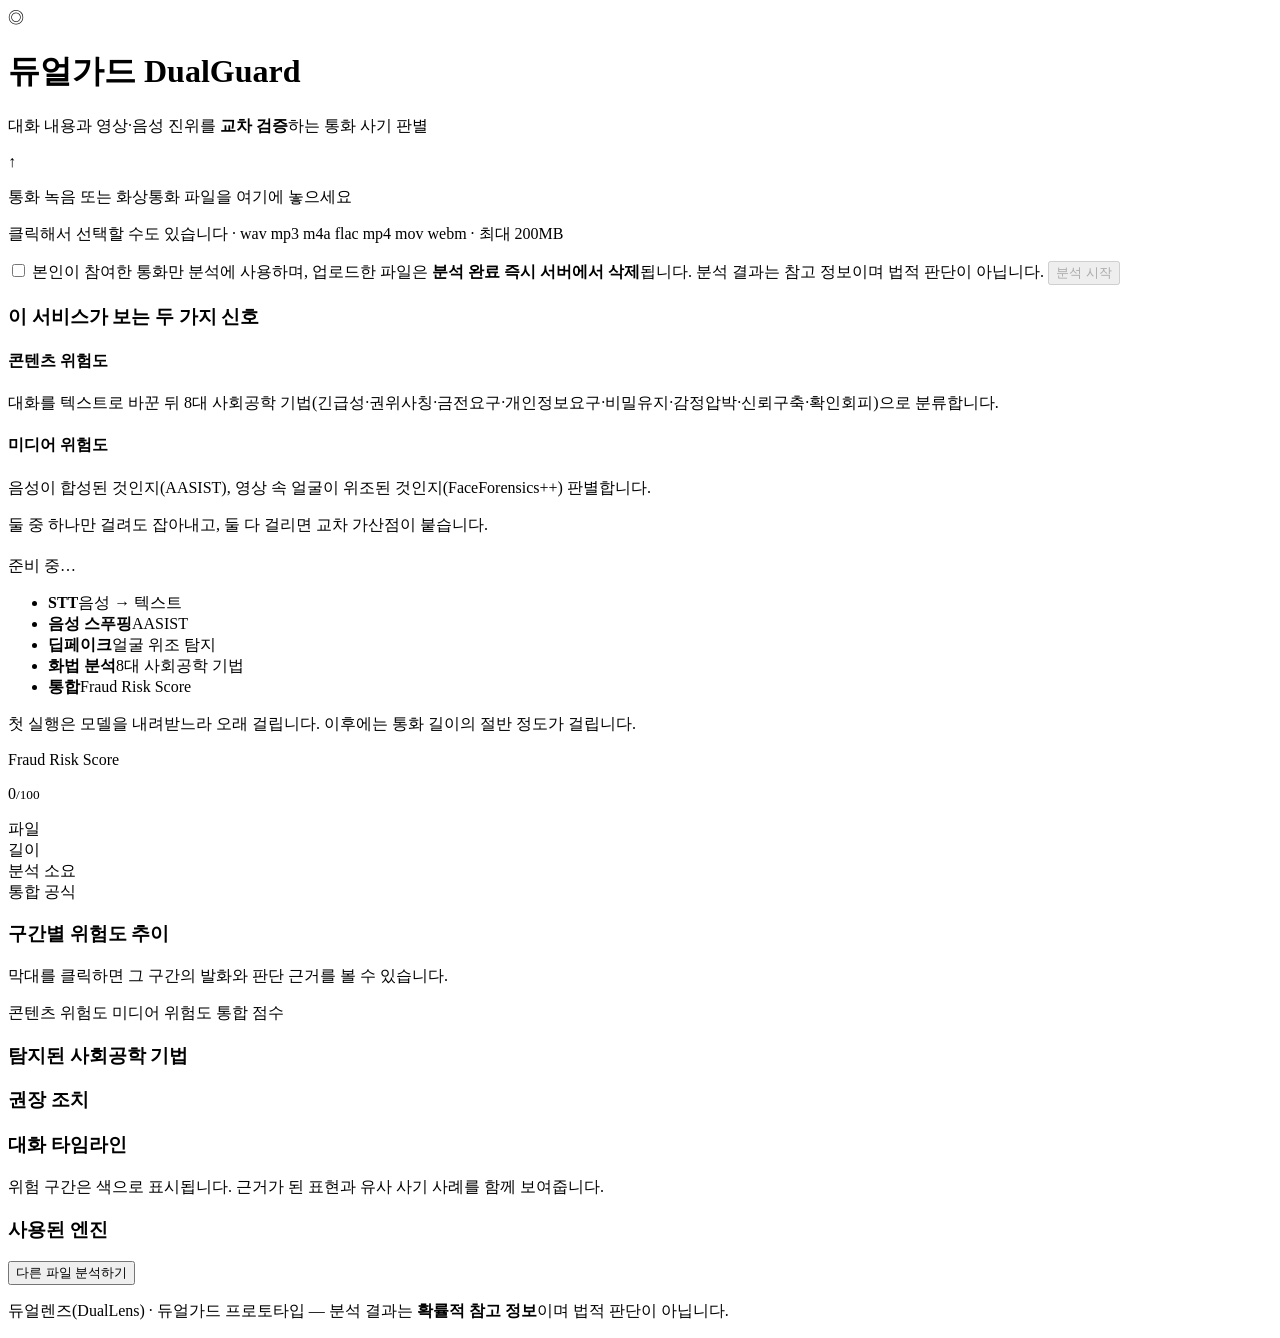
==== web/index.html @ b9dd1fb3 "feat: 전체 파이프라인 완성 — STT/LLM/RAG/백엔드/대시보드/크롬확장 미디어 분석 파트만 있던 저장소에 나머지 전부를 붙여 기획서의 전체 흐름이 끝까지 동작한다: 파일" ====
<!DOCTYPE html>
<html lang="ko">
<head>
<meta charset="utf-8">
<meta name="viewport" content="width=device-width, initial-scale=1">
<title>듀얼가드 — 통화 사기 위험도 분석</title>
<link rel="stylesheet" href="/static/style.css">
</head>
<body>

<header class="topbar">
  <div class="brand">
    <span class="logo">◎</span>
    <div>
      <h1>듀얼가드 <span class="brand-en">DualGuard</span></h1>
      <p class="tagline">대화 내용과 영상·음성 진위를 <strong>교차 검증</strong>하는 통화 사기 판별</p>
    </div>
  </div>
  <div class="engine-status" id="engineStatus" title="엔진 준비 상태"></div>
</header>

<main>

<!-- ① 업로드 화면 -->
<section id="screenUpload" class="screen active">
  <div class="dropzone" id="dropzone" tabindex="0" role="button"
       aria-label="통화 파일 업로드">
    <div class="dz-icon">↑</div>
    <p class="dz-title">통화 녹음 또는 화상통화 파일을 여기에 놓으세요</p>
    <p class="dz-sub">클릭해서 선택할 수도 있습니다 · wav mp3 m4a flac mp4 mov webm · 최대 200MB</p>
    <input type="file" id="fileInput" hidden
           accept=".wav,.mp3,.m4a,.flac,.ogg,.aac,.mp4,.avi,.mov,.mkv,.webm">
  </div>

  <label class="consent">
    <input type="checkbox" id="consent">
    <span>
      본인이 참여한 통화만 분석에 사용하며, 업로드한 파일은 <strong>분석 완료 즉시 서버에서 삭제</strong>됩니다.
      분석 결과는 참고 정보이며 법적 판단이 아닙니다.
    </span>
  </label>

  <button id="startBtn" class="primary" disabled>분석 시작</button>
  <p class="err" id="uploadErr" hidden></p>

  <div class="notice">
    <h3>이 서비스가 보는 두 가지 신호</h3>
    <div class="two-col">
      <div>
        <h4>콘텐츠 위험도</h4>
        <p>대화를 텍스트로 바꾼 뒤 8대 사회공학 기법(긴급성·권위사칭·금전요구·개인정보요구·비밀유지·감정압박·신뢰구축·확인회피)으로 분류합니다.</p>
      </div>
      <div>
        <h4>미디어 위험도</h4>
        <p>음성이 합성된 것인지(AASIST), 영상 속 얼굴이 위조된 것인지(FaceForensics++) 판별합니다.</p>
      </div>
    </div>
    <p class="notice-foot">둘 중 하나만 걸려도 잡아내고, 둘 다 걸리면 교차 가산점이 붙습니다.</p>
  </div>
</section>

<!-- ② 분석 진행 화면 -->
<section id="screenProgress" class="screen">
  <h2 class="progress-file" id="progressFile"></h2>
  <div class="progress-outer"><div class="progress-inner" id="progressBar"></div></div>
  <p class="progress-msg" id="progressMsg">준비 중…</p>
  <ul class="stages" id="stages">
    <li data-stage="stt"><b>STT</b><span>음성 → 텍스트</span></li>
    <li data-stage="audio"><b>음성 스푸핑</b><span>AASIST</span></li>
    <li data-stage="video"><b>딥페이크</b><span>얼굴 위조 탐지</span></li>
    <li data-stage="content"><b>화법 분석</b><span>8대 사회공학 기법</span></li>
    <li data-stage="scoring"><b>통합</b><span>Fraud Risk Score</span></li>
  </ul>
  <p class="hint">첫 실행은 모델을 내려받느라 오래 걸립니다. 이후에는 통화 길이의 절반 정도가 걸립니다.</p>
</section>

<!-- ③ 결과 대시보드 -->
<section id="screenResult" class="screen">
  <div class="verdict" id="verdict">
    <div class="signal" id="signal"><span id="signalDot"></span></div>
    <div class="verdict-text">
      <p class="verdict-label">Fraud Risk Score</p>
      <p class="verdict-score"><span id="scoreValue">0</span><small>/100</small></p>
      <p class="verdict-headline" id="verdictHeadline"></p>
      <p class="verdict-prob" id="verdictProb"></p>
    </div>
    <div class="verdict-meta">
      <dl>
        <dt>파일</dt><dd id="metaFile"></dd>
        <dt>길이</dt><dd id="metaDuration"></dd>
        <dt>분석 소요</dt><dd id="metaElapsed"></dd>
        <dt>통합 공식</dt><dd id="metaStrategy"></dd>
      </dl>
    </div>
  </div>

  <div id="warnings" class="warnings" hidden></div>

  <section class="card">
    <h3>구간별 위험도 추이</h3>
    <p class="card-sub">막대를 클릭하면 그 구간의 발화와 판단 근거를 볼 수 있습니다.</p>
    <div id="chart" class="chart"></div>
    <div class="legend">
      <span><i class="sw content"></i>콘텐츠 위험도</span>
      <span><i class="sw media"></i>미디어 위험도</span>
      <span><i class="sw frs"></i>통합 점수</span>
    </div>
  </section>

  <div class="grid2">
    <section class="card">
      <h3>탐지된 사회공학 기법</h3>
      <div id="categories" class="categories"></div>
    </section>
    <section class="card">
      <h3>권장 조치</h3>
      <ol id="actions" class="actions"></ol>
      <div id="actionLinks" class="action-links"></div>
    </section>
  </div>

  <section class="card">
    <h3>대화 타임라인</h3>
    <p class="card-sub">위험 구간은 색으로 표시됩니다. 근거가 된 표현과 유사 사기 사례를 함께 보여줍니다.</p>
    <div id="timeline" class="timeline"></div>
  </section>

  <section class="card engines-card">
    <h3>사용된 엔진</h3>
    <div id="engines" class="engines"></div>
  </section>

  <button id="againBtn" class="ghost">다른 파일 분석하기</button>
</section>

</main>

<footer>
  <p>듀얼렌즈(DualLens) · 듀얼가드 프로토타입 — 분석 결과는 <strong>확률적 참고 정보</strong>이며 법적 판단이 아닙니다.</p>
</footer>

<script src="/static/app.js"></script>
</body>
</html>
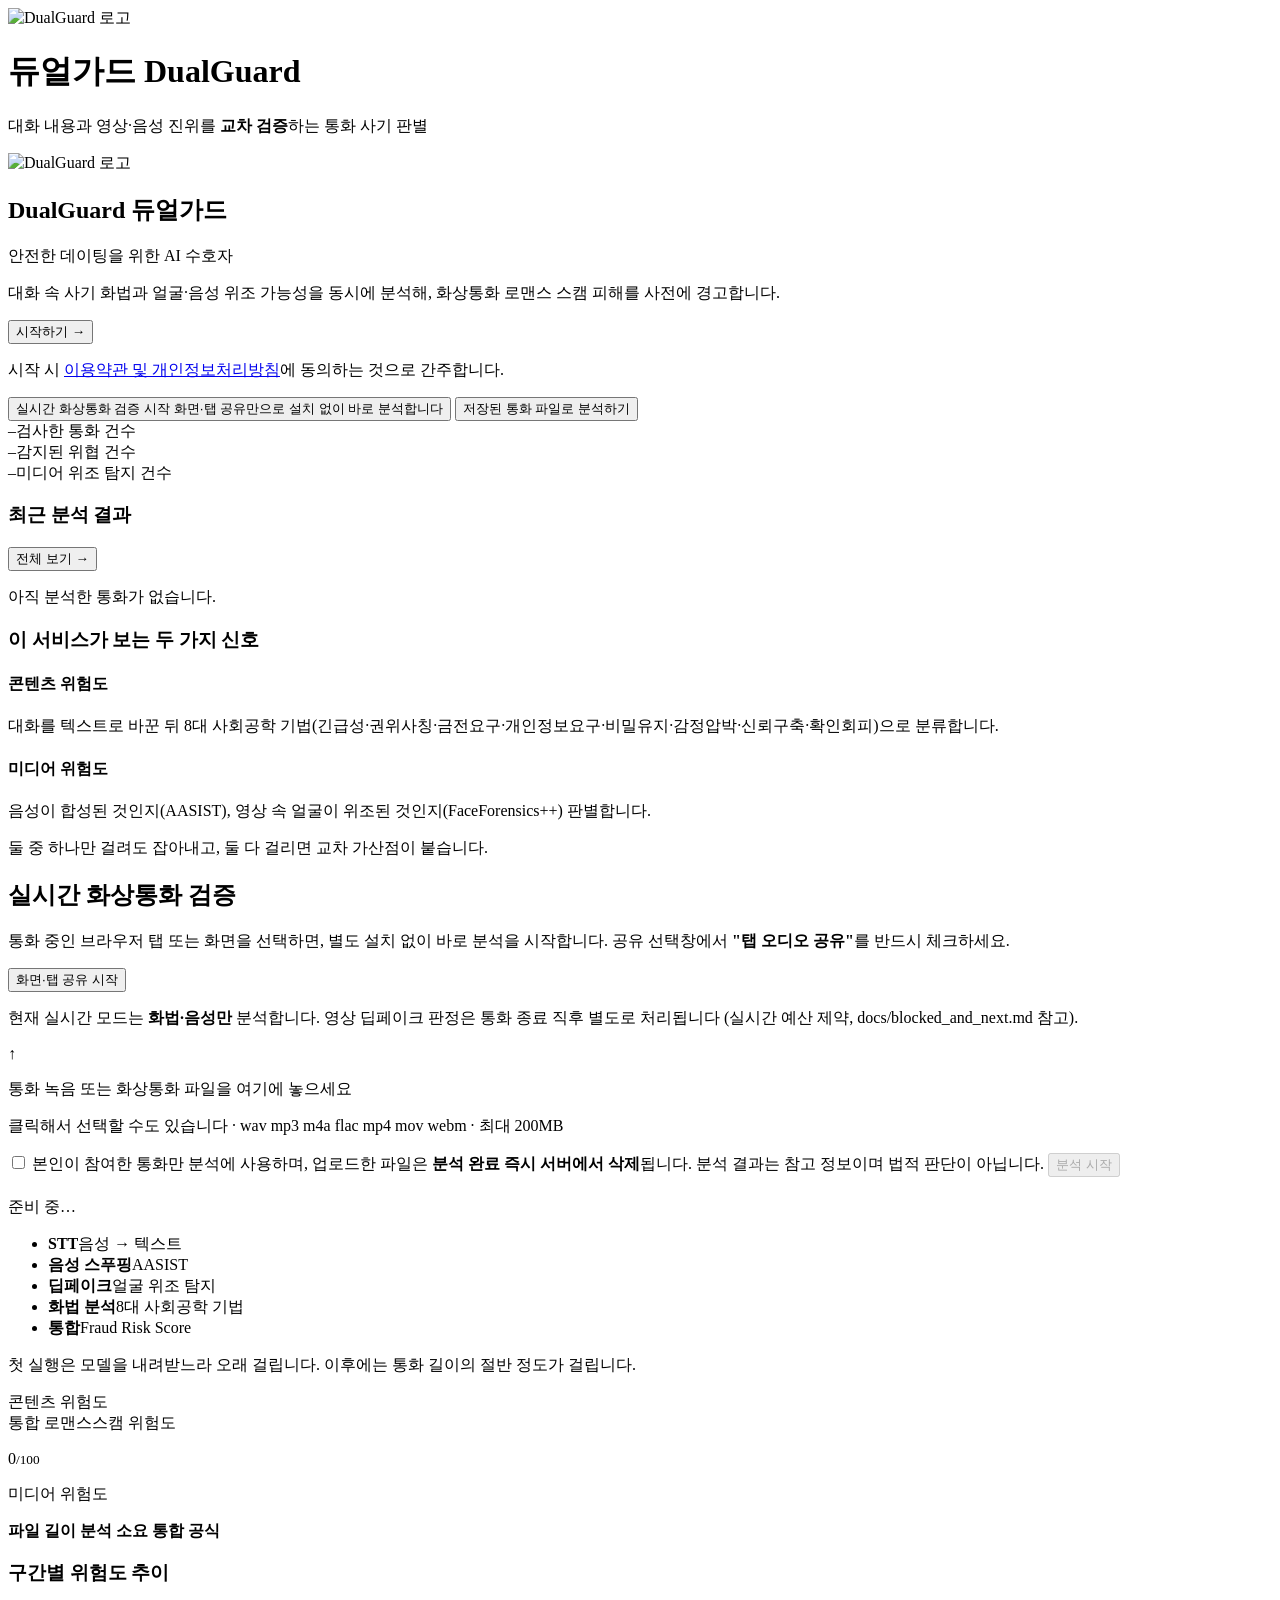
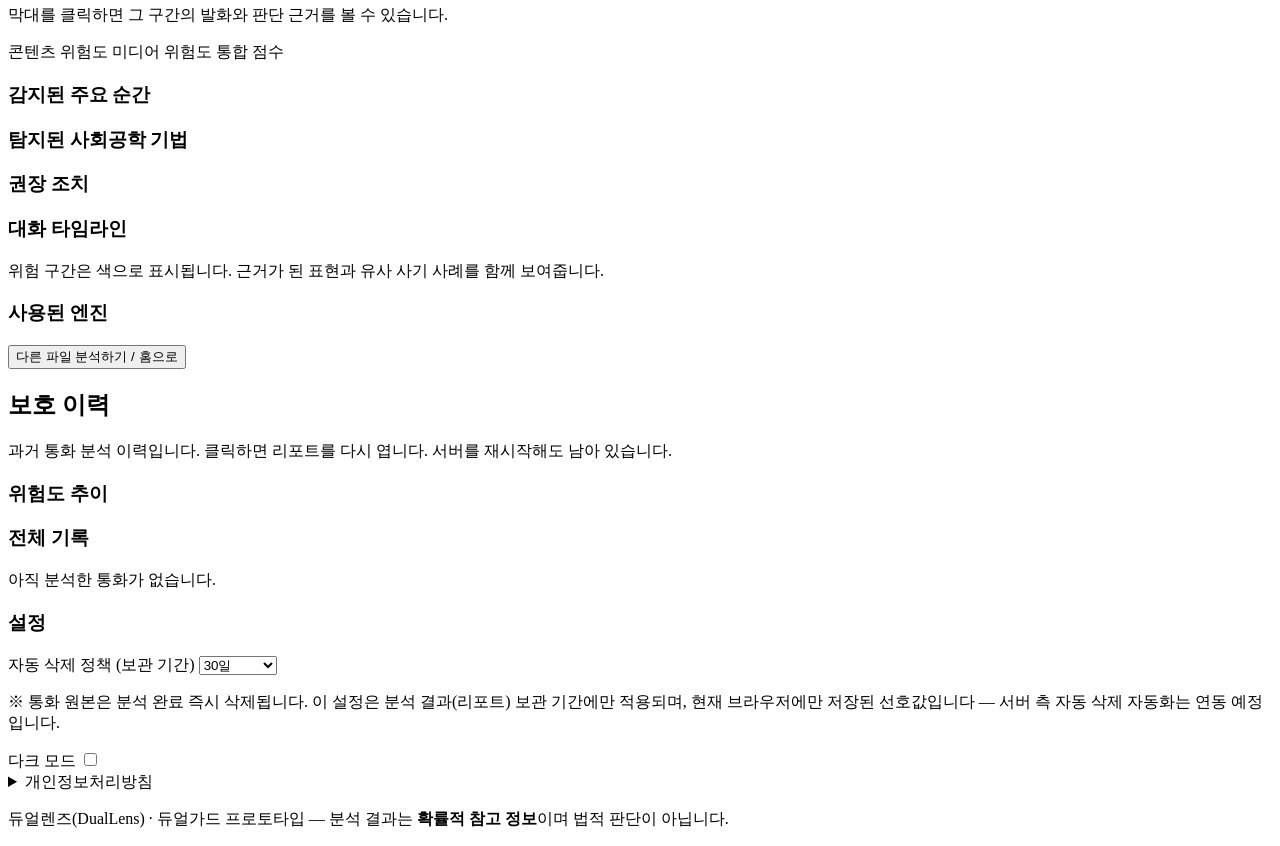
==== commit 81c1b331: "feat: 프론트엔드에 온보딩·홈 대시보드·실시간 모니터링 화면 추가 기존 web/은 업로드→결과 단일 화면뿐이었다. 사용자가 앱을 처음 열었을 때 맥락 없이 업로드부터 시키는 구" ====
--- a/web/index.html
+++ b/web/index.html
@@ -4,25 +4,135 @@
 <meta charset="utf-8">
 <meta name="viewport" content="width=device-width, initial-scale=1">
 <title>듀얼가드 — 통화 사기 위험도 분석</title>
+<link rel="icon" type="image/png" href="/static/assets/favicon.png">
 <link rel="stylesheet" href="/static/style.css">
 </head>
 <body>
 
 <header class="topbar">
-  <div class="brand">
-    <span class="logo">◎</span>
+  <div class="brand" id="brandHome">
+    <img class="brand-logo" src="/static/assets/logo-icon.png" alt="DualGuard 로고">
     <div>
       <h1>듀얼가드 <span class="brand-en">DualGuard</span></h1>
       <p class="tagline">대화 내용과 영상·음성 진위를 <strong>교차 검증</strong>하는 통화 사기 판별</p>
     </div>
   </div>
+  <nav class="topnav" id="topnav" hidden>
+    <button data-nav="home" class="navbtn active">홈</button>
+    <button data-nav="history" class="navbtn">보호 이력</button>
+  </nav>
   <div class="engine-status" id="engineStatus" title="엔진 준비 상태"></div>
 </header>
 
 <main>
 
-<!-- ① 업로드 화면 -->
-<section id="screenUpload" class="screen active">
+<!-- ⓪ 온보딩 -->
+<section id="screenOnboarding" class="screen active onboarding-screen">
+  <div class="onboard">
+    <img class="onboard-logo" src="/static/assets/logo-icon.png" alt="DualGuard 로고">
+    <h2>DualGuard <span class="brand-en">듀얼가드</span></h2>
+    <p class="onboard-slogan">안전한 데이팅을 위한 AI 수호자</p>
+    <p class="onboard-desc">대화 속 사기 화법과 얼굴·음성 위조 가능성을 동시에 분석해,
+      화상통화 로맨스 스캠 피해를 사전에 경고합니다.</p>
+    <button id="onboardStart" class="primary">시작하기 →</button>
+    <p class="onboard-foot">시작 시 <a href="#" id="onboardPolicyLink">이용약관 및 개인정보처리방침</a>에 동의하는 것으로 간주합니다.</p>
+  </div>
+</section>
+
+<!-- ① 홈 대시보드 -->
+<section id="screenHome" class="screen">
+  <button id="ctaRealtime" class="cta-realtime">
+    <span class="cta-title">실시간 화상통화 검증 시작</span>
+    <span class="cta-sub">화면·탭 공유만으로 설치 없이 바로 분석합니다</span>
+  </button>
+  <button id="ctaUpload" class="secondary-cta">저장된 통화 파일로 분석하기</button>
+
+  <div class="stat-row" id="statRow">
+    <div class="stat-card"><span class="stat-num" id="statTotal">–</span><span class="stat-label">검사한 통화 건수</span></div>
+    <div class="stat-card"><span class="stat-num" id="statThreat">–</span><span class="stat-label">감지된 위협 건수</span></div>
+    <div class="stat-card"><span class="stat-num" id="statMedia">–</span><span class="stat-label">미디어 위조 탐지 건수</span></div>
+  </div>
+
+  <section class="card">
+    <div class="card-head-row">
+      <h3>최근 분석 결과</h3>
+      <button class="linklike" data-nav="history">전체 보기 →</button>
+    </div>
+    <div id="recentList" class="history-list"><p class="hist-empty">아직 분석한 통화가 없습니다.</p></div>
+  </section>
+
+  <div class="notice">
+    <h3>이 서비스가 보는 두 가지 신호</h3>
+    <div class="two-col">
+      <div>
+        <h4>콘텐츠 위험도</h4>
+        <p>대화를 텍스트로 바꾼 뒤 8대 사회공학 기법(긴급성·권위사칭·금전요구·개인정보요구·비밀유지·감정압박·신뢰구축·확인회피)으로 분류합니다.</p>
+      </div>
+      <div>
+        <h4>미디어 위험도</h4>
+        <p>음성이 합성된 것인지(AASIST), 영상 속 얼굴이 위조된 것인지(FaceForensics++) 판별합니다.</p>
+      </div>
+    </div>
+    <p class="notice-foot">둘 중 하나만 걸려도 잡아내고, 둘 다 걸리면 교차 가산점이 붙습니다.</p>
+  </div>
+</section>
+
+<!-- ② 실시간 모니터링 오버레이 -->
+<section id="screenRealtime" class="screen">
+  <div id="rtSetup" class="rt-setup">
+    <h2>실시간 화상통화 검증</h2>
+    <p class="card-sub">통화 중인 브라우저 탭 또는 화면을 선택하면, 별도 설치 없이 바로 분석을 시작합니다.
+      공유 선택창에서 <strong>"탭 오디오 공유"</strong>를 반드시 체크하세요.</p>
+    <button id="rtStartBtn" class="primary">화면·탭 공유 시작</button>
+    <p class="err" id="rtErr" hidden></p>
+    <p class="hint">현재 실시간 모드는 <strong>화법·음성만</strong> 분석합니다. 영상 딥페이크 판정은
+      통화 종료 직후 별도로 처리됩니다 (실시간 예산 제약, docs/blocked_and_next.md 참고).</p>
+  </div>
+
+  <div id="rtLive" class="rt-live" hidden>
+    <div class="rt-badge" id="rtBadge">
+      <span class="rt-dot" id="rtDot"></span>
+      <span id="rtBadgeText">듀얼가드 모니터링: 정상</span>
+    </div>
+
+    <!-- 스티치 목업 ② 패널: 대화 패턴(초록) · 미디어 진위(파랑) 엔진 카드 -->
+    <div class="rt-engines">
+      <div class="rt-engine-card content">
+        <div class="rt-engine-head"><b>대화 패턴 분석 (LLM)</b></div>
+        <div class="rt-engine-num" id="rtContent">0</div>
+        <div class="rt-engine-sub">금전 요구 · 긴급성 조성 · 신뢰 유도 감지</div>
+      </div>
+      <div class="rt-engine-card media">
+        <div class="rt-engine-head"><b>미디어 진위 분석 (AASIST)</b></div>
+        <div class="rt-engine-num" id="rtMedia">0</div>
+        <div class="rt-engine-sub">음성 위조 탐지 (영상은 종료 후 분석)</div>
+      </div>
+    </div>
+
+    <div class="rt-overall">
+      <div>
+        <div class="rt-overall-label">통합 위험도</div>
+        <div class="rt-overall-num lv-낮음" id="rtOverall">0</div>
+      </div>
+      <div class="rt-elapsed">경과 <span id="rtElapsed">0:00</span></div>
+    </div>
+
+    <div id="rtWarning" class="rt-warning" hidden>
+      <h3>실시간 위험 감지</h3>
+      <p id="rtWarningReason"></p>
+      <p class="rt-warning-score">통합 위험도 <strong id="rtWarningScore">0</strong>/100</p>
+      <div class="rt-warning-actions">
+        <button id="rtContinueBtn" class="ghost">닫기 (계속 통화)</button>
+        <button id="rtEndBtn" class="danger">안전 종료</button>
+      </div>
+    </div>
+
+    <button id="rtStopBtn" class="ghost rt-stop">모니터링 종료</button>
+  </div>
+</section>
+
+<!-- ③ 업로드 화면 -->
+<section id="screenUpload" class="screen">
   <div class="dropzone" id="dropzone" tabindex="0" role="button"
        aria-label="통화 파일 업로드">
     <div class="dz-icon">↑</div>
@@ -42,27 +152,12 @@
 
   <button id="startBtn" class="primary" disabled>분석 시작</button>
   <p class="err" id="uploadErr" hidden></p>
-
-  <div class="notice">
-    <h3>이 서비스가 보는 두 가지 신호</h3>
-    <div class="two-col">
-      <div>
-        <h4>콘텐츠 위험도</h4>
-        <p>대화를 텍스트로 바꾼 뒤 8대 사회공학 기법(긴급성·권위사칭·금전요구·개인정보요구·비밀유지·감정압박·신뢰구축·확인회피)으로 분류합니다.</p>
-      </div>
-      <div>
-        <h4>미디어 위험도</h4>
-        <p>음성이 합성된 것인지(AASIST), 영상 속 얼굴이 위조된 것인지(FaceForensics++) 판별합니다.</p>
-      </div>
-    </div>
-    <p class="notice-foot">둘 중 하나만 걸려도 잡아내고, 둘 다 걸리면 교차 가산점이 붙습니다.</p>
-  </div>
-</section>
-
-<!-- ② 분석 진행 화면 -->
+</section>
+
+<!-- ④ 분석 진행 화면 -->
 <section id="screenProgress" class="screen">
   <h2 class="progress-file" id="progressFile"></h2>
-  <div class="progress-outer"><div class="progress-inner" id="progressBar"></div></div>
+  <div class="progress-donut" id="progressDonut"></div>
   <p class="progress-msg" id="progressMsg">준비 중…</p>
   <ul class="stages" id="stages">
     <li data-stage="stt"><b>STT</b><span>음성 → 텍스트</span></li>
@@ -74,23 +169,32 @@
   <p class="hint">첫 실행은 모델을 내려받느라 오래 걸립니다. 이후에는 통화 길이의 절반 정도가 걸립니다.</p>
 </section>
 
-<!-- ③ 결과 대시보드 -->
+<!-- ⑤ 분석 리포트 / 상세 리포트 -->
 <section id="screenResult" class="screen">
+  <!-- 스티치 아이템1 목업: 콘텐츠 위험도 도넛 + 미디어 위험도 게이지 + 통합 점수 -->
   <div class="verdict" id="verdict">
-    <div class="signal" id="signal"><span id="signalDot"></span></div>
-    <div class="verdict-text">
-      <p class="verdict-label">Fraud Risk Score</p>
+    <div class="verdict-metric">
+      <div class="verdict-metric-label">콘텐츠 위험도</div>
+      <div id="contentDonut"></div>
+    </div>
+    <div class="verdict-score-big">
+      <div class="verdict-metric-label">통합 로맨스스캠 위험도</div>
       <p class="verdict-score"><span id="scoreValue">0</span><small>/100</small></p>
+      <span class="verdict-badge" id="verdictBadge"></span>
+    </div>
+    <div class="verdict-metric">
+      <div class="verdict-metric-label">미디어 위험도</div>
+      <div id="mediaGauge"></div>
+    </div>
+    <div class="verdict-foot">
       <p class="verdict-headline" id="verdictHeadline"></p>
       <p class="verdict-prob" id="verdictProb"></p>
-    </div>
-    <div class="verdict-meta">
-      <dl>
-        <dt>파일</dt><dd id="metaFile"></dd>
-        <dt>길이</dt><dd id="metaDuration"></dd>
-        <dt>분석 소요</dt><dd id="metaElapsed"></dd>
-        <dt>통합 공식</dt><dd id="metaStrategy"></dd>
-      </dl>
+      <div class="verdict-meta">
+        <span><b>파일</b> <span id="metaFile"></span></span>
+        <span><b>길이</b> <span id="metaDuration"></span></span>
+        <span><b>분석 소요</b> <span id="metaElapsed"></span></span>
+        <span><b>통합 공식</b> <span id="metaStrategy"></span></span>
+      </div>
     </div>
   </div>
 
@@ -107,7 +211,11 @@
     </div>
   </section>
 
-  <div class="grid2">
+  <div class="grid3">
+    <section class="card">
+      <h3>감지된 주요 순간</h3>
+      <ul id="moments" class="moments"></ul>
+    </section>
     <section class="card">
       <h3>탐지된 사회공학 기법</h3>
       <div id="categories" class="categories"></div>
@@ -130,7 +238,50 @@
     <div id="engines" class="engines"></div>
   </section>
 
-  <button id="againBtn" class="ghost">다른 파일 분석하기</button>
+  <button id="againBtn" class="ghost">다른 파일 분석하기 / 홈으로</button>
+</section>
+
+<!-- ⑥ 보호 이력 -->
+<section id="screenHistory" class="screen">
+  <h2>보호 이력</h2>
+  <p class="card-sub">과거 통화 분석 이력입니다. 클릭하면 리포트를 다시 엽니다. 서버를 재시작해도 남아 있습니다.</p>
+
+  <section class="card">
+    <h3>위험도 추이</h3>
+    <div id="historyTrend" class="trend"></div>
+  </section>
+
+  <section class="card">
+    <h3>전체 기록</h3>
+    <div id="historyList" class="history-list"><p class="hist-empty">아직 분석한 통화가 없습니다.</p></div>
+  </section>
+
+  <section class="card">
+    <h3>설정</h3>
+    <div class="settings-row">
+      <label for="retentionPolicy">자동 삭제 정책 (보관 기간)</label>
+      <select id="retentionPolicy">
+        <option value="7">7일</option>
+        <option value="30" selected>30일</option>
+        <option value="90">90일</option>
+        <option value="forever">영구 보관</option>
+      </select>
+    </div>
+    <p class="settings-note">※ 통화 원본은 분석 완료 즉시 삭제됩니다. 이 설정은 분석 결과(리포트) 보관 기간에만 적용되며,
+      현재 브라우저에만 저장된 선호값입니다 — 서버 측 자동 삭제 자동화는 연동 예정입니다.</p>
+
+    <div class="settings-row">
+      <label for="darkModeToggle">다크 모드</label>
+      <input type="checkbox" id="darkModeToggle">
+    </div>
+
+    <details class="privacy-details" id="privacyDetails">
+      <summary>개인정보처리방침</summary>
+      <p>본인이 직접 참여한 통화에서 스스로 화면 공유를 활성화한 경우에만 분석을 시작합니다.
+        음성·영상 원본은 파일로 저장하지 않고 분석 직후 즉시 삭제하며, 위험 점수와 탐지 이벤트 등
+        분석에 필요한 최소한의 정보만 보관합니다. 분석 결과는 참고 정보이며 법적 판단이 아닙니다.</p>
+    </details>
+  </section>
 </section>
 
 </main>
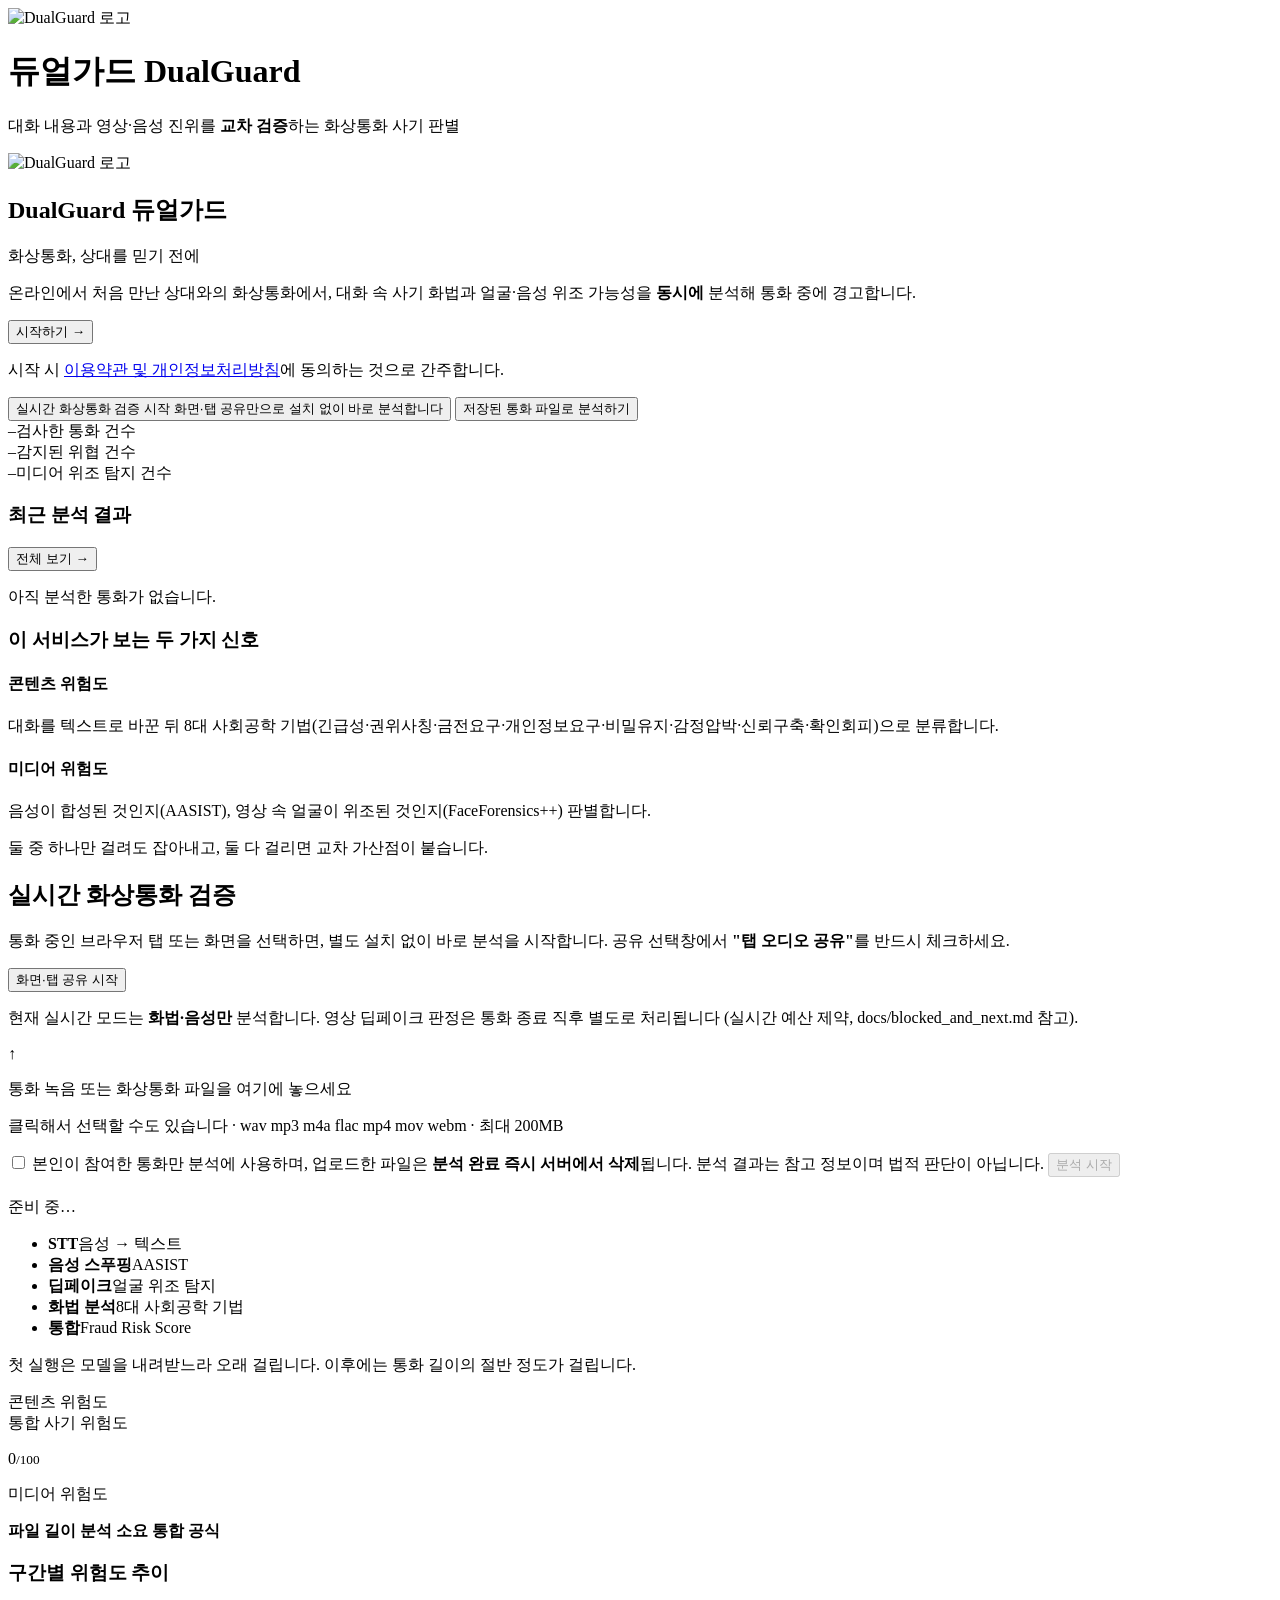
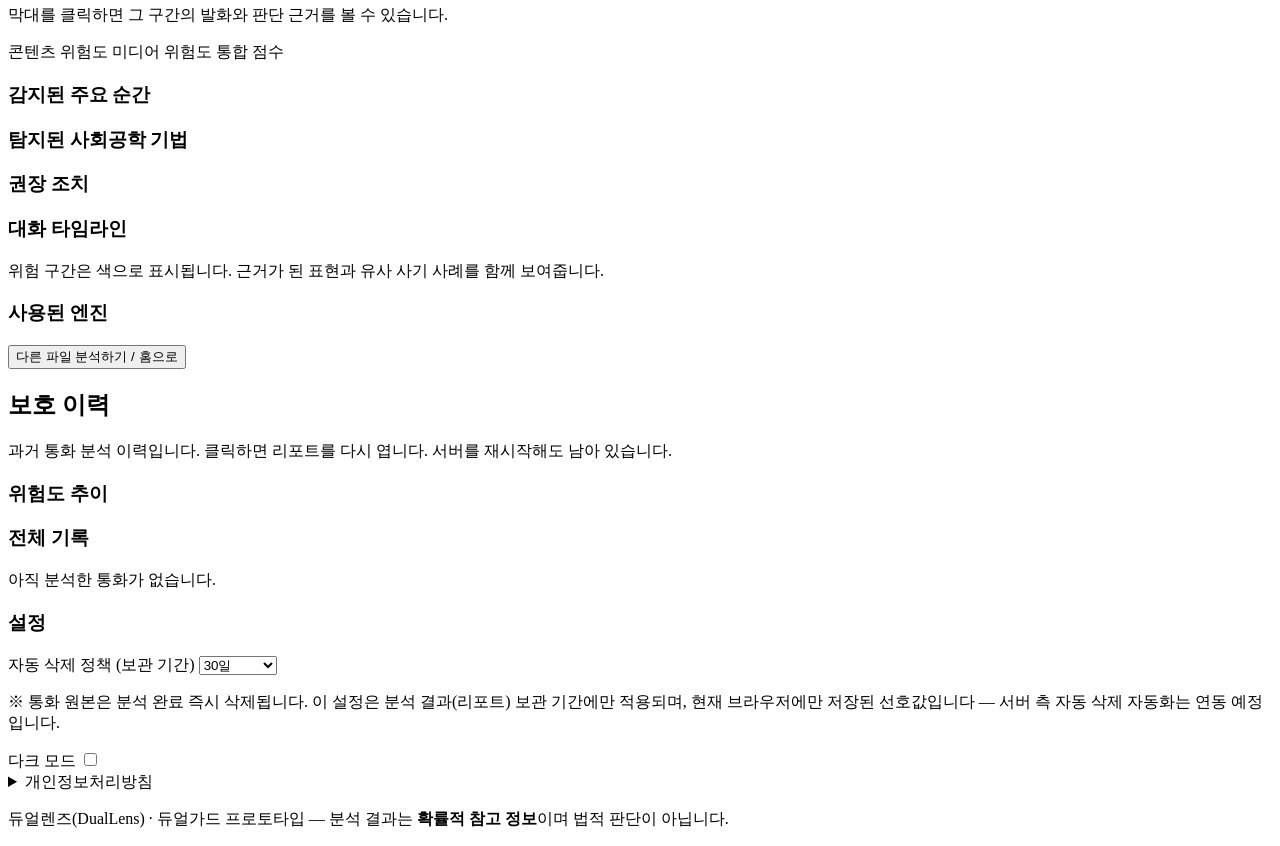
==== commit 9f560681: "docs/web: 서비스 범위를 '브라우저 화상통화'로 확정하고 문구를 맞췄다 말한 범위와 만든 것이 세 군데에서 서로 달랐다. 화면은 "안전한 데이팅을 위한 AI 수호자"(로맨스" ====
--- a/web/index.html
+++ b/web/index.html
@@ -3,7 +3,7 @@
 <head>
 <meta charset="utf-8">
 <meta name="viewport" content="width=device-width, initial-scale=1">
-<title>듀얼가드 — 통화 사기 위험도 분석</title>
+<title>듀얼가드 — 화상통화 사기 위험도 분석</title>
 <link rel="icon" type="image/png" href="/static/assets/favicon.png">
 <link rel="stylesheet" href="/static/style.css">
 </head>
@@ -14,7 +14,7 @@
     <img class="brand-logo" src="/static/assets/logo-icon.png" alt="DualGuard 로고">
     <div>
       <h1>듀얼가드 <span class="brand-en">DualGuard</span></h1>
-      <p class="tagline">대화 내용과 영상·음성 진위를 <strong>교차 검증</strong>하는 통화 사기 판별</p>
+      <p class="tagline">대화 내용과 영상·음성 진위를 <strong>교차 검증</strong>하는 화상통화 사기 판별</p>
     </div>
   </div>
   <nav class="topnav" id="topnav" hidden>
@@ -31,9 +31,9 @@
   <div class="onboard">
     <img class="onboard-logo" src="/static/assets/logo-icon.png" alt="DualGuard 로고">
     <h2>DualGuard <span class="brand-en">듀얼가드</span></h2>
-    <p class="onboard-slogan">안전한 데이팅을 위한 AI 수호자</p>
-    <p class="onboard-desc">대화 속 사기 화법과 얼굴·음성 위조 가능성을 동시에 분석해,
-      화상통화 로맨스 스캠 피해를 사전에 경고합니다.</p>
+    <p class="onboard-slogan">화상통화, 상대를 믿기 전에</p>
+    <p class="onboard-desc">온라인에서 처음 만난 상대와의 화상통화에서, 대화 속 사기 화법과
+      얼굴·음성 위조 가능성을 <strong>동시에</strong> 분석해 통화 중에 경고합니다.</p>
     <button id="onboardStart" class="primary">시작하기 →</button>
     <p class="onboard-foot">시작 시 <a href="#" id="onboardPolicyLink">이용약관 및 개인정보처리방침</a>에 동의하는 것으로 간주합니다.</p>
   </div>
@@ -178,7 +178,7 @@
       <div id="contentDonut"></div>
     </div>
     <div class="verdict-score-big">
-      <div class="verdict-metric-label">통합 로맨스스캠 위험도</div>
+      <div class="verdict-metric-label">통합 사기 위험도</div>
       <p class="verdict-score"><span id="scoreValue">0</span><small>/100</small></p>
       <span class="verdict-badge" id="verdictBadge"></span>
     </div>
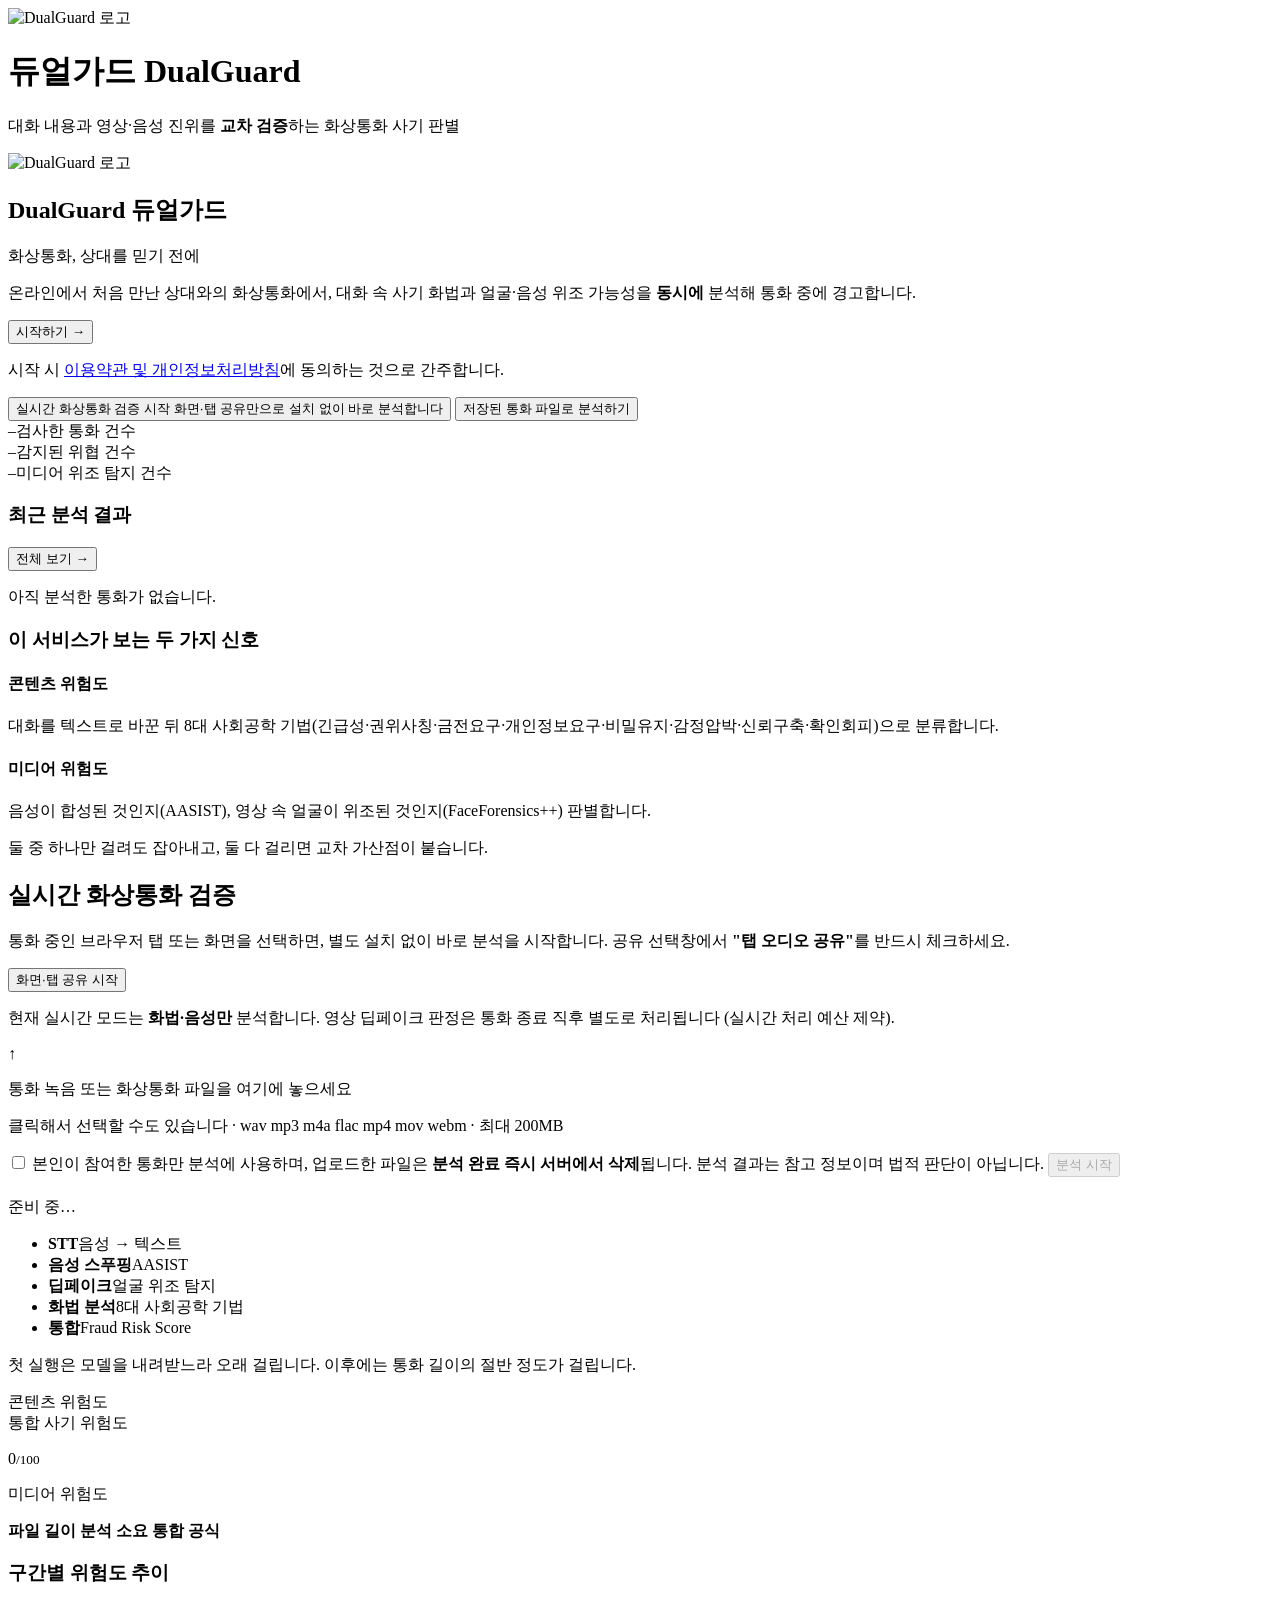
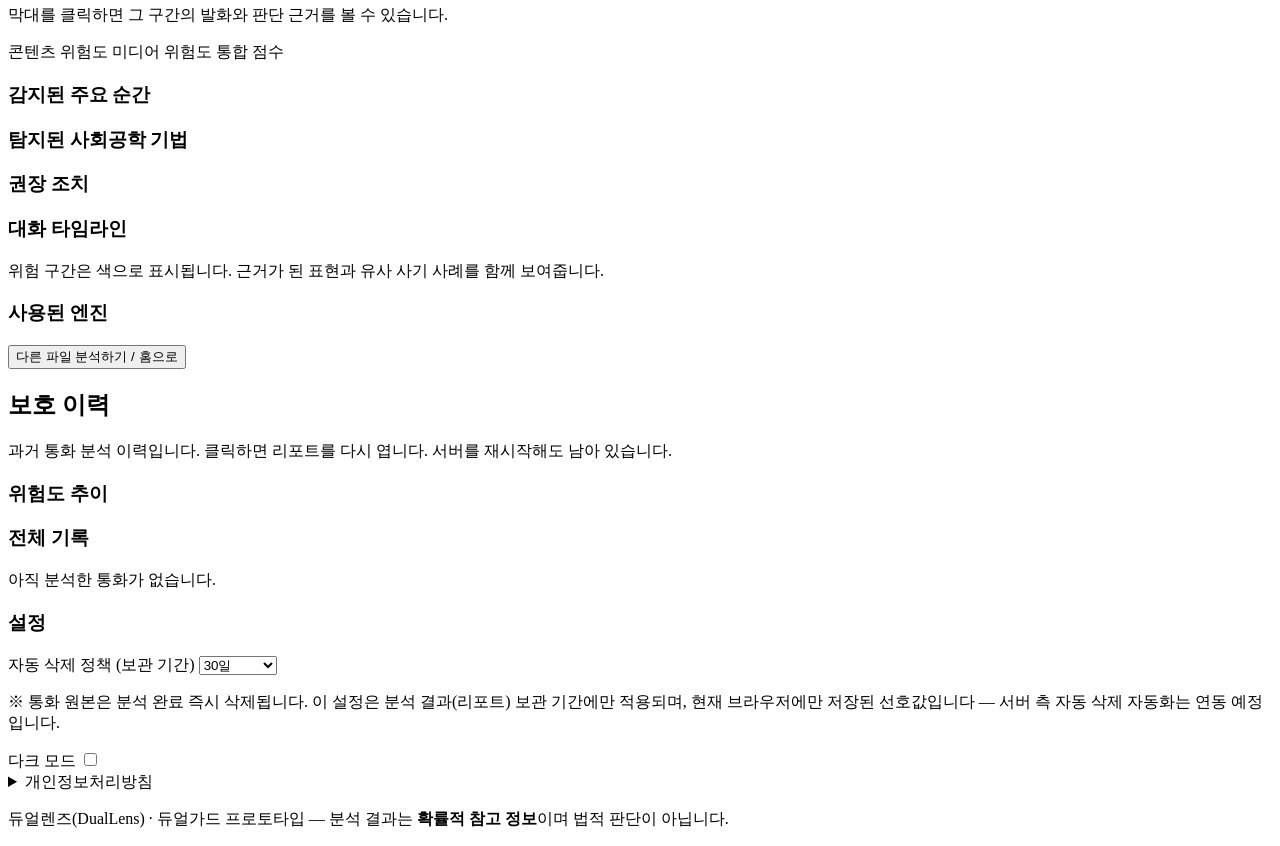
==== commit 41e48b30: "fix(web): 실제로 렌더링해서 찾은 화면 결함 4건 수정 + UI 점검 하네스 추가 코드를 읽어서는 안 보이는 문제들이라 헤드리스 크롬으로 실제 화면을 띄워 스크린샷을 뜨고 " ====
--- a/web/index.html
+++ b/web/index.html
@@ -86,7 +86,7 @@
     <button id="rtStartBtn" class="primary">화면·탭 공유 시작</button>
     <p class="err" id="rtErr" hidden></p>
     <p class="hint">현재 실시간 모드는 <strong>화법·음성만</strong> 분석합니다. 영상 딥페이크 판정은
-      통화 종료 직후 별도로 처리됩니다 (실시간 예산 제약, docs/blocked_and_next.md 참고).</p>
+      통화 종료 직후 별도로 처리됩니다 (실시간 처리 예산 제약).</p>
   </div>
 
   <div id="rtLive" class="rt-live" hidden>
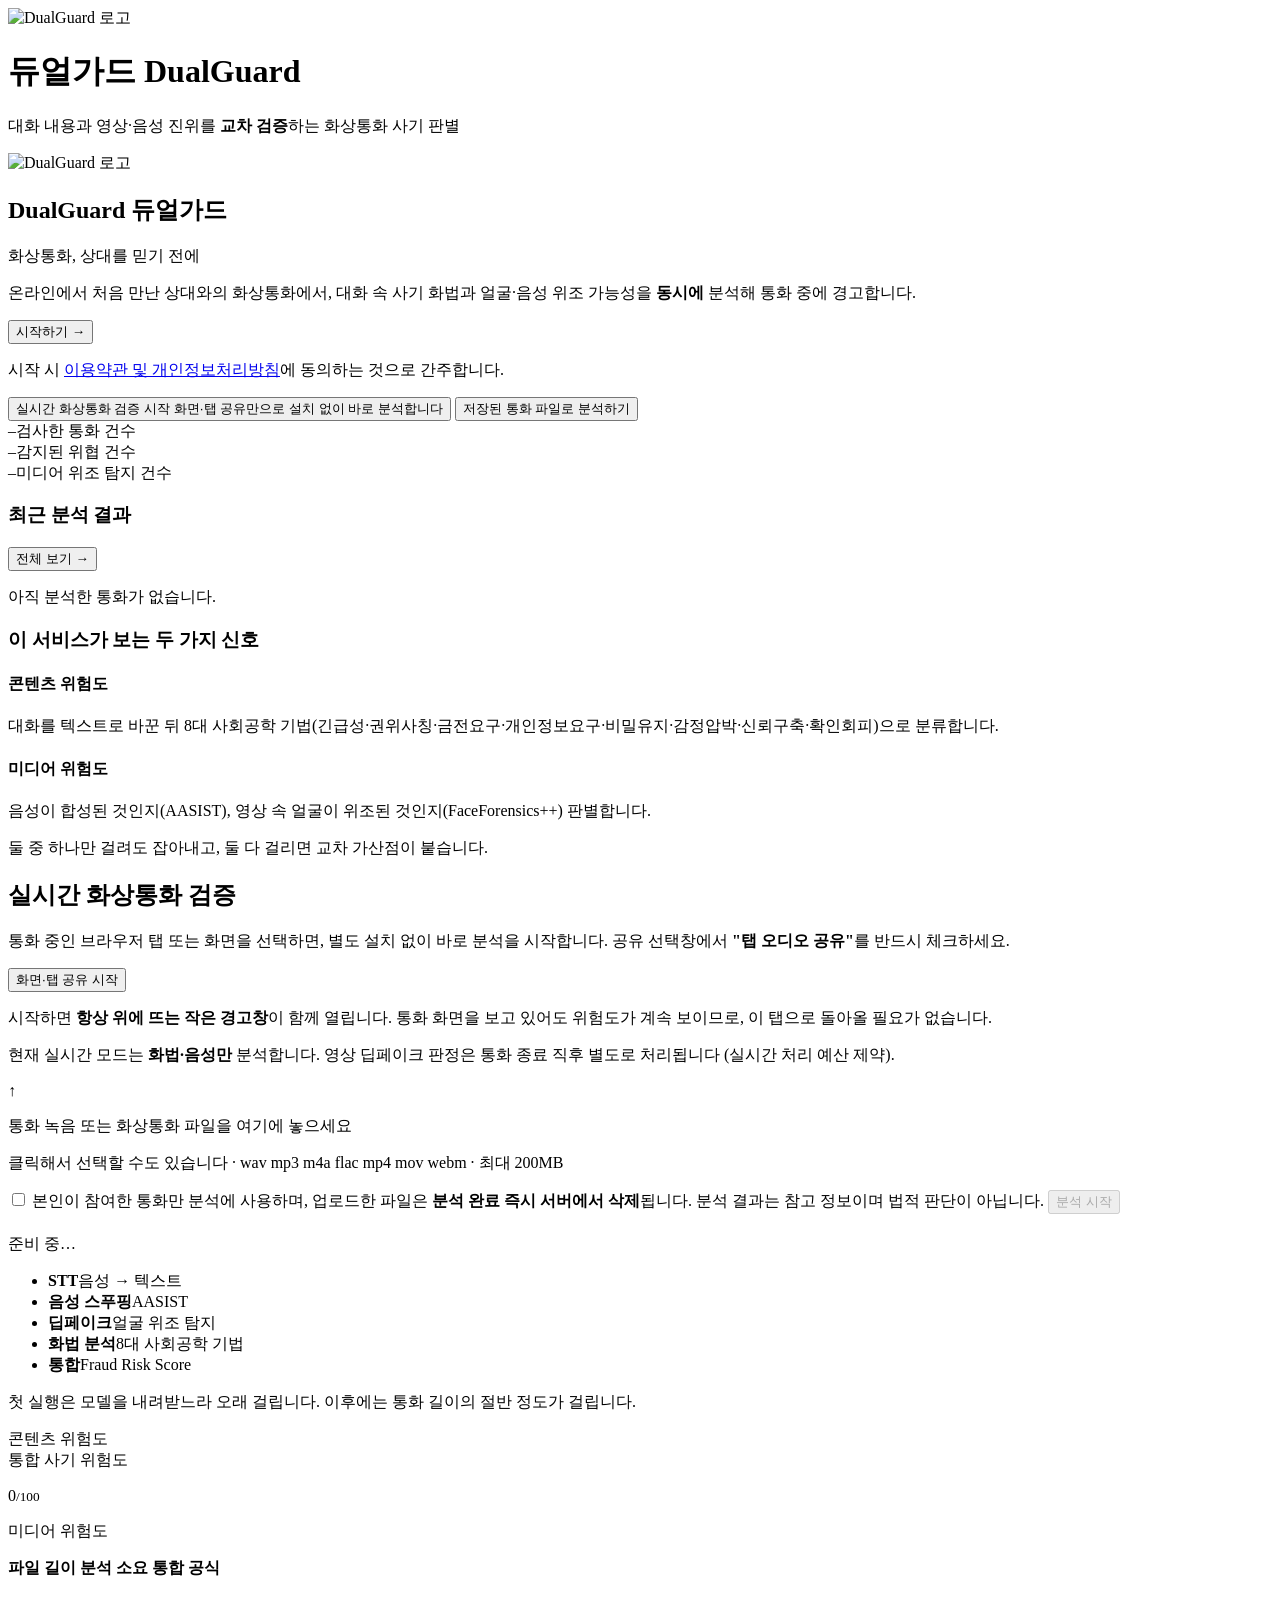
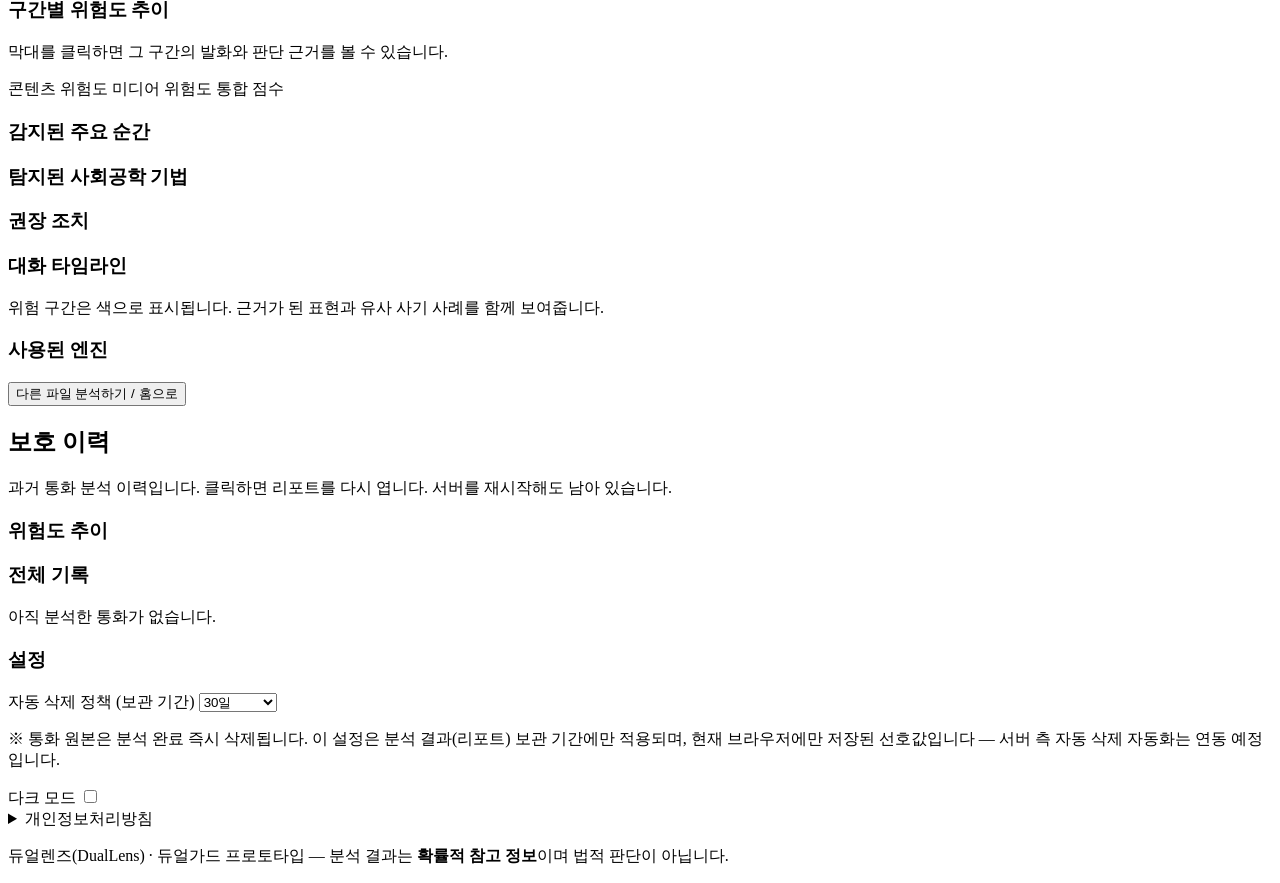
==== commit e58d8e17: "feat(web): 항상 위에 뜨는 실시간 경고창 + 확장 캡처 버그 2건 수정 실제 크롬에서 Google Meet으로 시연을 준비하다 막혀서 원인을 추적한 결과다.  ## 1. " ====
--- a/web/index.html
+++ b/web/index.html
@@ -84,6 +84,8 @@
     <p class="card-sub">통화 중인 브라우저 탭 또는 화면을 선택하면, 별도 설치 없이 바로 분석을 시작합니다.
       공유 선택창에서 <strong>"탭 오디오 공유"</strong>를 반드시 체크하세요.</p>
     <button id="rtStartBtn" class="primary">화면·탭 공유 시작</button>
+    <p class="card-sub">시작하면 <strong>항상 위에 뜨는 작은 경고창</strong>이 함께 열립니다.
+      통화 화면을 보고 있어도 위험도가 계속 보이므로, 이 탭으로 돌아올 필요가 없습니다.</p>
     <p class="err" id="rtErr" hidden></p>
     <p class="hint">현재 실시간 모드는 <strong>화법·음성만</strong> 분석합니다. 영상 딥페이크 판정은
       통화 종료 직후 별도로 처리됩니다 (실시간 처리 예산 제약).</p>
